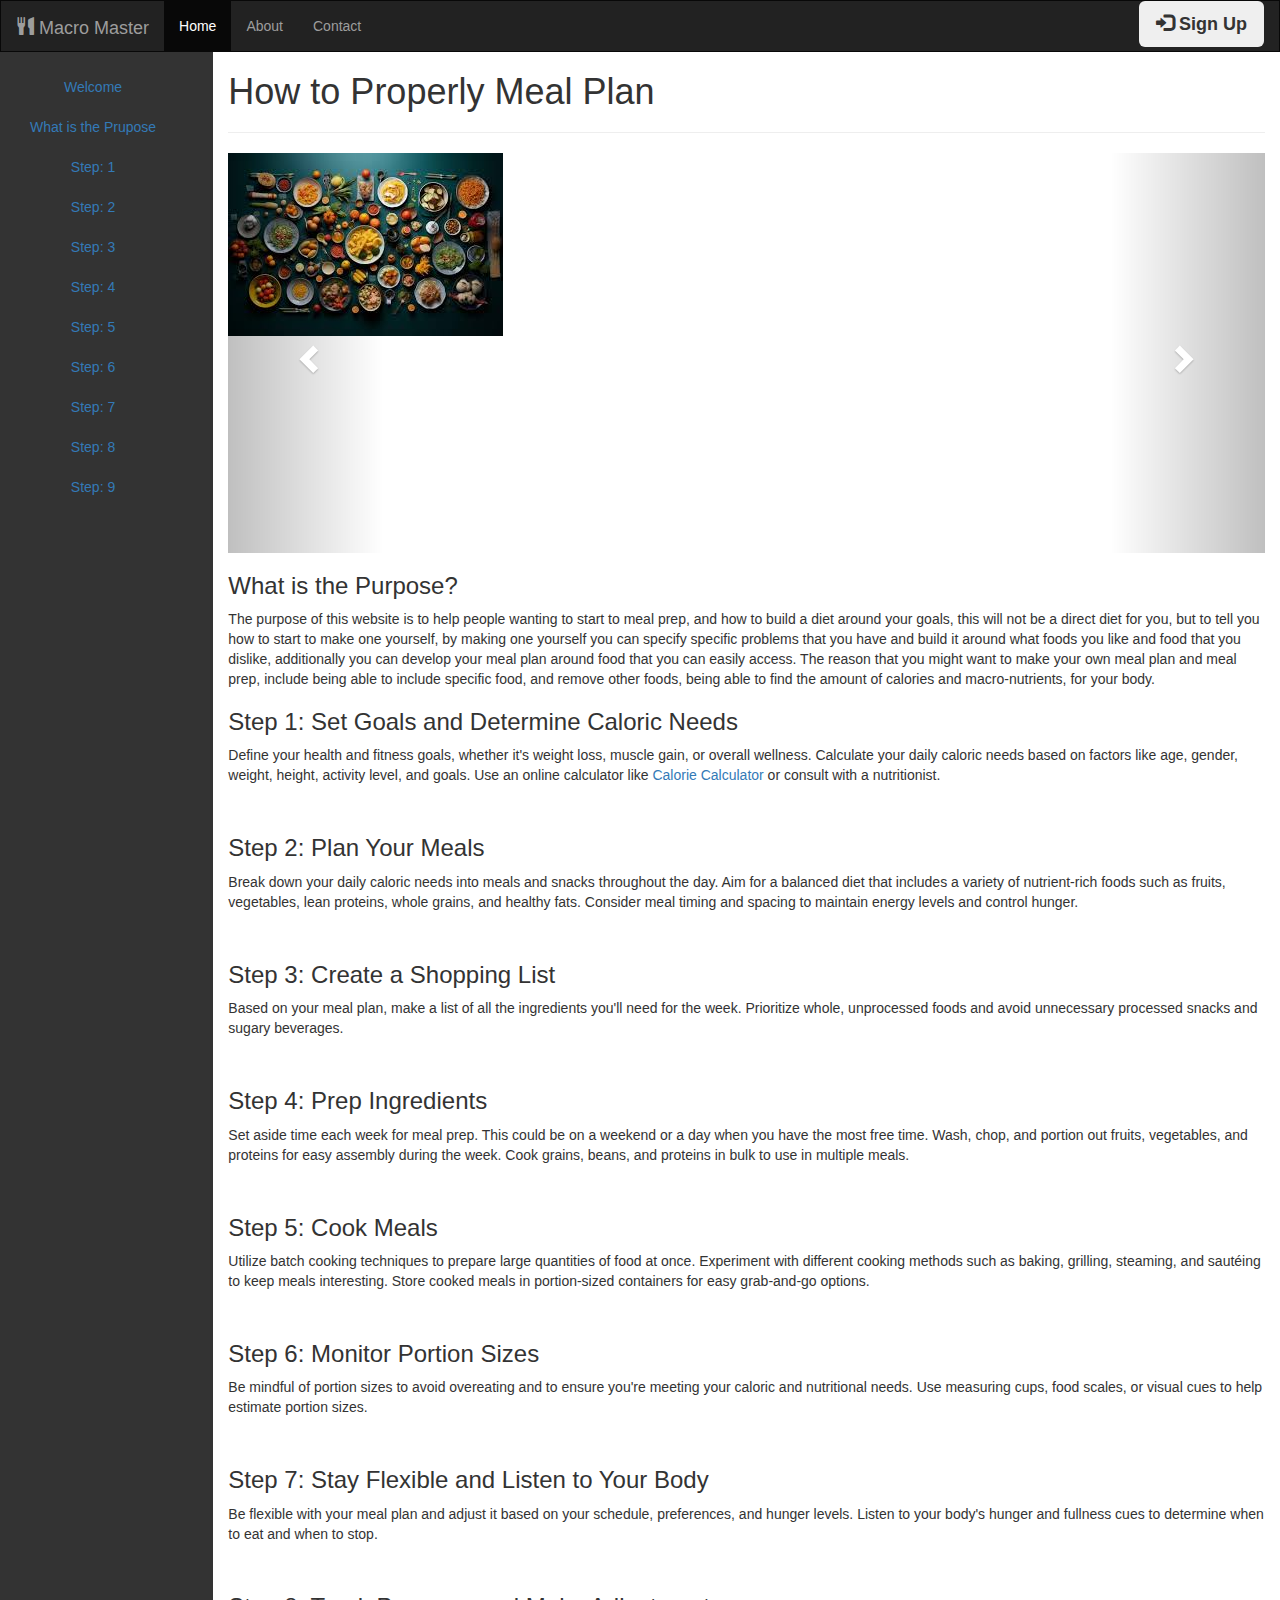
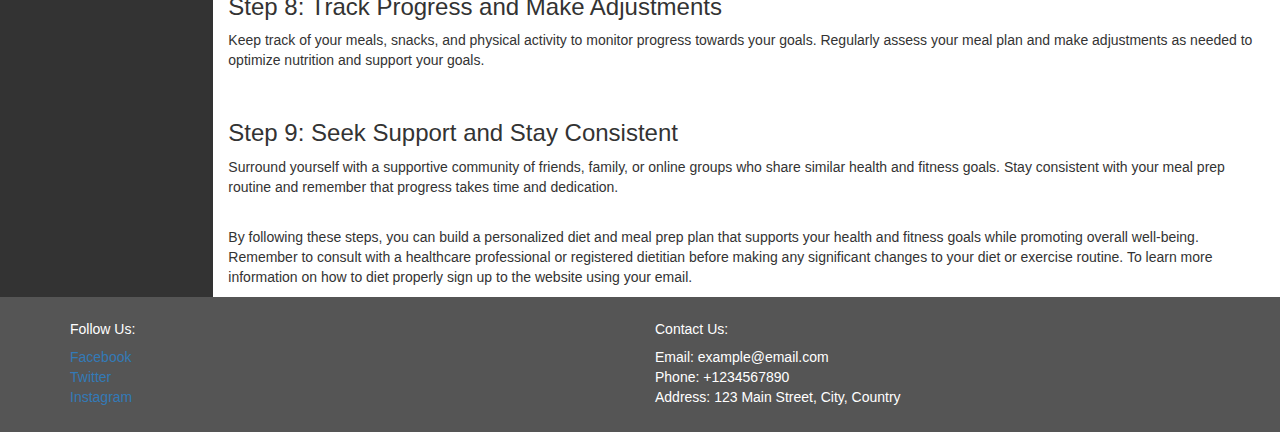
==== index.html @ 3bf72161 "Update and rename home.html to index.html" ====
<!DOCTYPE html>
<html lang="en">
    <head>
        <title>Macro Master</title>
        <meta charset="utf-8">
        <meta name="viewport" content="width=device-width, initial-scale=1">
        <link rel="stylesheet" href="https://maxcdn.bootstrapcdn.com/bootstrap/3.4.1/css/bootstrap.min.css">
        <script src="https://ajax.googleapis.com/ajax/libs/jquery/3.7.1/jquery.min.js"></script>
        <script src="https://maxcdn.bootstrapcdn.com/bootstrap/3.4.1/js/bootstrap.min.js"></script>
        <link rel="stylesheet" type="text/css" href="style.css">
    </head>
    <body style="background-color: #333;">

        <nav class="navbar navbar-inverse">
            <div class="container-fluid">
                <div class="navbar-header">
                    <button type="button" class="navbar-toggle" data-toggle="collapse" data-target="#myNavbar">
                        <span class="icon-bar"></span>
                        <span class="icon-bar"></span>
                        <span class="icon-bar"></span>                        
                    </button>
                    <a class="navbar-brand" href="#"><span class="glyphicon glyphicon-cutlery"></span> Macro Master</a>
                </div>
                <div class="collapse navbar-collapse" id="myNavbar">
                    <ul class="nav navbar-nav">
                        <li class="active"><a href="index.html">Home</a></li>
                        <li><a href="about.html">About</a></li>
                        <li><a href="contact.html">Contact</a></li>
                    </ul>
                    <ul class="nav navbar-nav navbar-right">
                        <li><button class="btn btn-lg btn-outline-dark important" href="#"><span class="glyphicon glyphicon-log-in"></span> Sign Up</button></li>
                    </ul>
                </div>
            </div>
        </nav>
<div class="container-fluid text-center">    
    <div class="row content">
        <div class="col-sm-2 sidenav">
            <ul class="nav flex-column">
              <li class="nav-item"><a class="nav-link" href="#section1">Welcome</a></li>
              <li class="nav-item"><a class="nav-link" href="#section2">What is the Prupose</a></li>
              <li class="nav-item"><a class="nav-link" href="#section3">Step: 1</a></li>
              <li class="nav-item"><a class="nav-link" href="#section4">Step: 2</a></li>
              <li class="nav-item"><a class="nav-link" href="#section5">Step: 3</a></li>
              <li class="nav-item"><a class="nav-link" href="#section6">Step: 4</a></li>
              <li class="nav-item"><a class="nav-link" href="#section7">Step: 5</a></li>
              <li class="nav-item"><a class="nav-link" href="#section8">Step: 6</a></li>
              <li class="nav-item"><a class="nav-link" href="#section9">Step: 7</a></li>
              <li class="nav-item"><a class="nav-link" href="#section10">Step: 8</a></li>
              <li class="nav-item"><a class="nav-link" href="#section11">Step: 9</a></li>
            </ul>
          </div>
        <div class="col-sm-10 text-left" style="background-color: #fff">
            <h1 id="section1">How to Properly Meal Plan</h1>
            <hr>
            <div id="myCarousel" class="carousel slide" data-ride="carousel">
              <!-- Indicators -->
              <ol class="carousel-indicators">
                <li data-target="#myCarousel" data-slide-to="0" class="active"></li>
                <li data-target="#myCarousel" data-slide-to="1"></li>
                <li data-target="#myCarousel" data-slide-to="2"></li>
              </ol>
            
              <!-- Wrapper for slides -->
              <div class="carousel-inner">
                <div class="item active">
                  <img src="assets/table of foods.jpg">
                </div>
            
                <div class="item">
                  <img src="assets/table full of food 2.jpg">
                </div>
            
                <div class="item">
                  <img src="assets/table of food 3.jpg">
                </div>
              </div>
            
              <!-- Left and right controls -->
              <a class="left carousel-control" href="#myCarousel" data-slide="prev">
                <span class="glyphicon glyphicon-chevron-left"></span>
                <span class="sr-only">Previous</span>
              </a>
              <a class="right carousel-control" href="#myCarousel" data-slide="next">
                <span class="glyphicon glyphicon-chevron-right"></span>
                <span class="sr-only">Next</span>
              </a>
            </div>
            
            
            <h3 id="section2"> What is the Purpose?</h3>
            <p>The purpose of this website is to help people wanting to start to meal prep, and how to build a diet around your goals, this will not be a direct diet for you, but to tell you how to start to make one yourself, by making one yourself you can specify specific problems that you have and build it around what foods you like and food that you dislike, additionally you can develop your meal plan around food that you can easily access. The reason that you might want to make your own meal plan and meal prep, include being able to include specific food, and remove other foods, being able to find the amount of calories and macro-nutrients, for your body.</p>
            <h3 id="section3">Step 1: Set Goals and Determine Caloric Needs</h3>
            <p> Define your health and fitness goals, whether it's weight loss, muscle gain, or overall wellness. Calculate your daily caloric needs based on factors like age, gender, weight, height, activity level, and goals. Use an online calculator like <a href="https://www.calculator.net/macro-calculator.html" target="_blank"> Calorie Calculator</a> or consult with a nutritionist.
            </p>
            <br>
            <h3 id="section4">Step 2: Plan Your Meals</h3>
            <p>Break down your daily caloric needs into meals and snacks throughout the day. Aim for a balanced diet that includes a variety of nutrient-rich foods such as fruits, vegetables, lean proteins, whole grains, and healthy fats. Consider meal timing and spacing to maintain energy levels and control hunger.</p>
            <br>
            <h3 id="section5">Step 3: Create a Shopping List</h3>
            <p>Based on your meal plan, make a list of all the ingredients you'll need for the week. Prioritize whole, unprocessed foods and avoid unnecessary processed snacks and sugary beverages.</p>
            <br>
            <h3 id="section6">Step 4: Prep Ingredients</h3>
            <p>Set aside time each week for meal prep. This could be on a weekend or a day when you have the most free time. Wash, chop, and portion out fruits, vegetables, and proteins for easy assembly during the week. Cook grains, beans, and proteins in bulk to use in multiple meals.</p>
            <br>
            <h3 id="section7">Step 5: Cook Meals</h3>
            <p>Utilize batch cooking techniques to prepare large quantities of food at once. Experiment with different cooking methods such as baking, grilling, steaming, and sautéing to keep meals interesting. Store cooked meals in portion-sized containers for easy grab-and-go options.</p>
            <br>
            <h3 id="section8">Step 6: Monitor Portion Sizes</h3>
            <p>Be mindful of portion sizes to avoid overeating and to ensure you're meeting your caloric and nutritional needs. Use measuring cups, food scales, or visual cues to help estimate portion sizes.</p>
            <br>
            <h3 id="section9">Step 7: Stay Flexible and Listen to Your Body</h3>
            <p>Be flexible with your meal plan and adjust it based on your schedule, preferences, and hunger levels. Listen to your body's hunger and fullness cues to determine when to eat and when to stop.</p>
            <br>
            <h3 id="section10">Step 8: Track Progress and Make Adjustments</h3>
            <p>Keep track of your meals, snacks, and physical activity to monitor progress towards your goals. Regularly assess your meal plan and make adjustments as needed to optimize nutrition and support your goals.</p>
            <br>
            <h3 id="section11">Step 9: Seek Support and Stay Consistent</h3>
            <p>Surround yourself with a supportive community of friends, family, or online groups who share similar health and fitness goals. Stay consistent with your meal prep routine and remember that progress takes time and dedication.</p>
            <br>
            <p>By following these steps, you can build a personalized diet and meal prep plan that supports your health and fitness goals while promoting overall well-being. Remember to consult with a healthcare professional or registered dietitian before making any significant changes to your diet or exercise routine. To learn more information on how to diet properly sign up to the website using your email.</p>
        </div>
    </div>
</div>

<footer class="footer">
    <div class="container">
      <div class="row">
        <div class="col-md-6">
          <h5>Follow Us:</h5>
          <ul class="list-unstyled">
            <li><a href="#">Facebook</a></li>
            <li><a href="#">Twitter</a></li>
            <li><a href="#">Instagram</a></li>
          </ul>
        </div>
        <div class="col-md-6">
          <h5>Contact Us:</h5>
          <ul class="list-unstyled">
            <li>Email: example@email.com</li>
            <li>Phone: +1234567890</li>
            <li>Address: 123 Main Street, City, Country</li>
          </ul>
        </div>
      </div>
    </div>
  </footer>
  

</body>
</html>
---- style.css ----
/* Remove the navbar's default margin-bottom and rounded borders */ 
.navbar {
    margin-bottom: 0;
    border-radius: 0;
}
    
/* Set height of the grid so .sidenav can be 100% (adjust as needed) */
.row.content {height: 450px}
    
/* Set gray background color and 100% height */
.sidenav {
    display: flex;
    background-color: #333;
    padding-top: 15px;
    height: 100vh;
    overflow-y: auto;
}
    
/* Set black background color, white text and some padding */
footer {
    background-color: #555;
    color: white;
    padding: 15px;
}
    
/* On small screens, set height to 'auto' for sidenav and grid */
@media screen and (max-width: 767px) {
    .sidenav {
        height: auto;
        padding: 15px;
    }
    .row.content {height:auto;} 
}
.no-hover {
    pointer-events: none;
    
}
.main-img {
    margin-left: auto;
    margin-right: auto;
    display : block;
    width: 55%;
    height:auto;
}
.nav {
    text-align: center;
}
.important {
    font-weight: bold;
}
.carousel {
    height: 400px;
    width: auto;
}
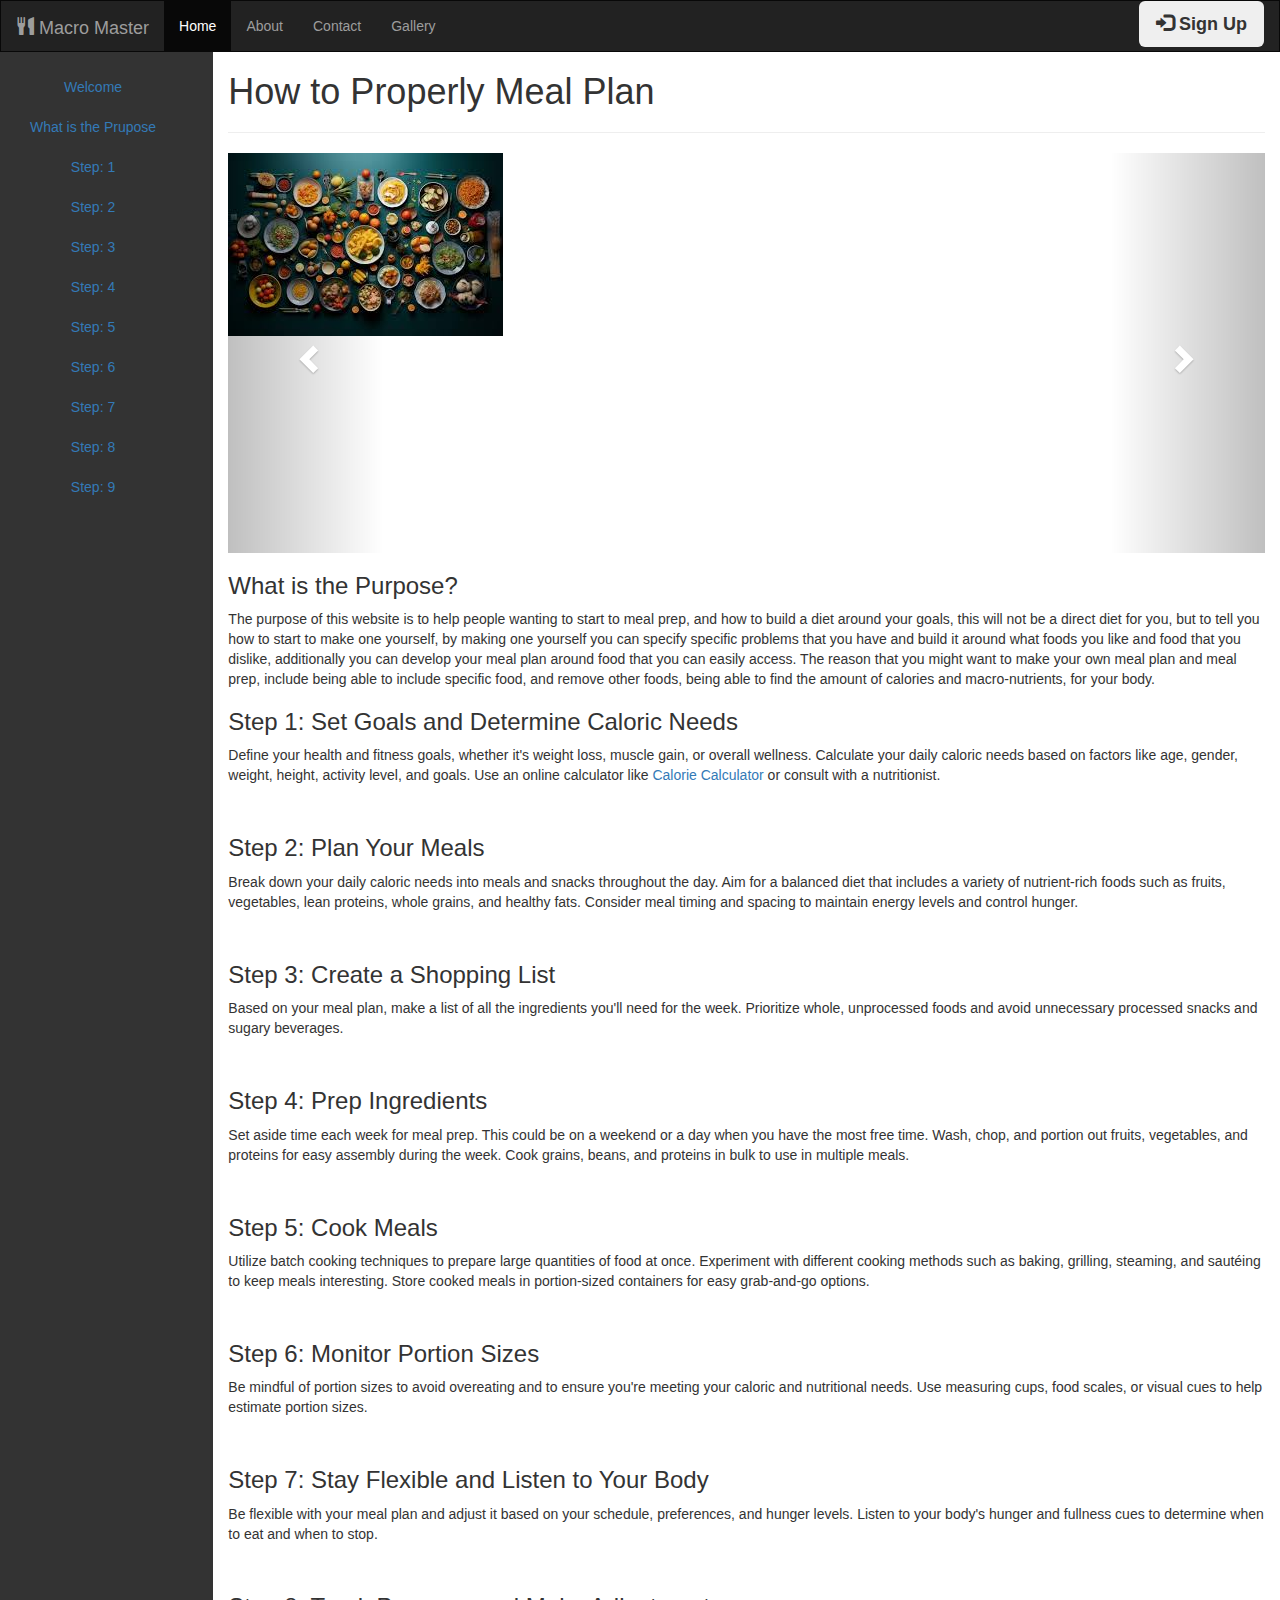
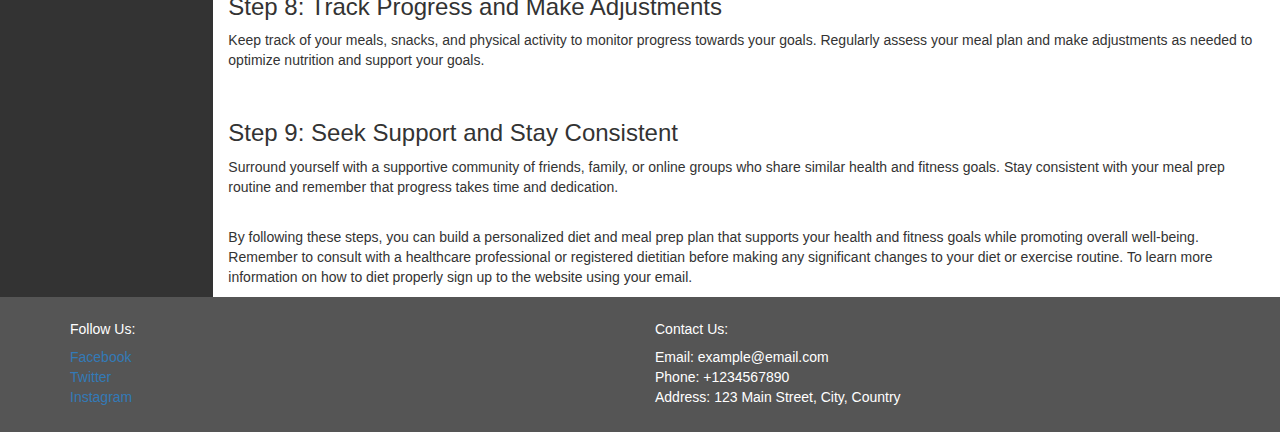
==== commit 7eabdac5: "added gallery to navbar" ====
--- a/index.html
+++ b/index.html
@@ -26,6 +26,7 @@
                         <li class="active"><a href="index.html">Home</a></li>
                         <li><a href="about.html">About</a></li>
                         <li><a href="contact.html">Contact</a></li>
+                        <li><a href="gallery.html">Gallery</a></li>
                     </ul>
                     <ul class="nav navbar-nav navbar-right">
                         <li><button class="btn btn-lg btn-outline-dark important" href="#"><span class="glyphicon glyphicon-log-in"></span> Sign Up</button></li>
@@ -33,6 +34,7 @@
                 </div>
             </div>
         </nav>
+<!--hello-->
 <div class="container-fluid text-center">    
     <div class="row content">
         <div class="col-sm-2 sidenav">
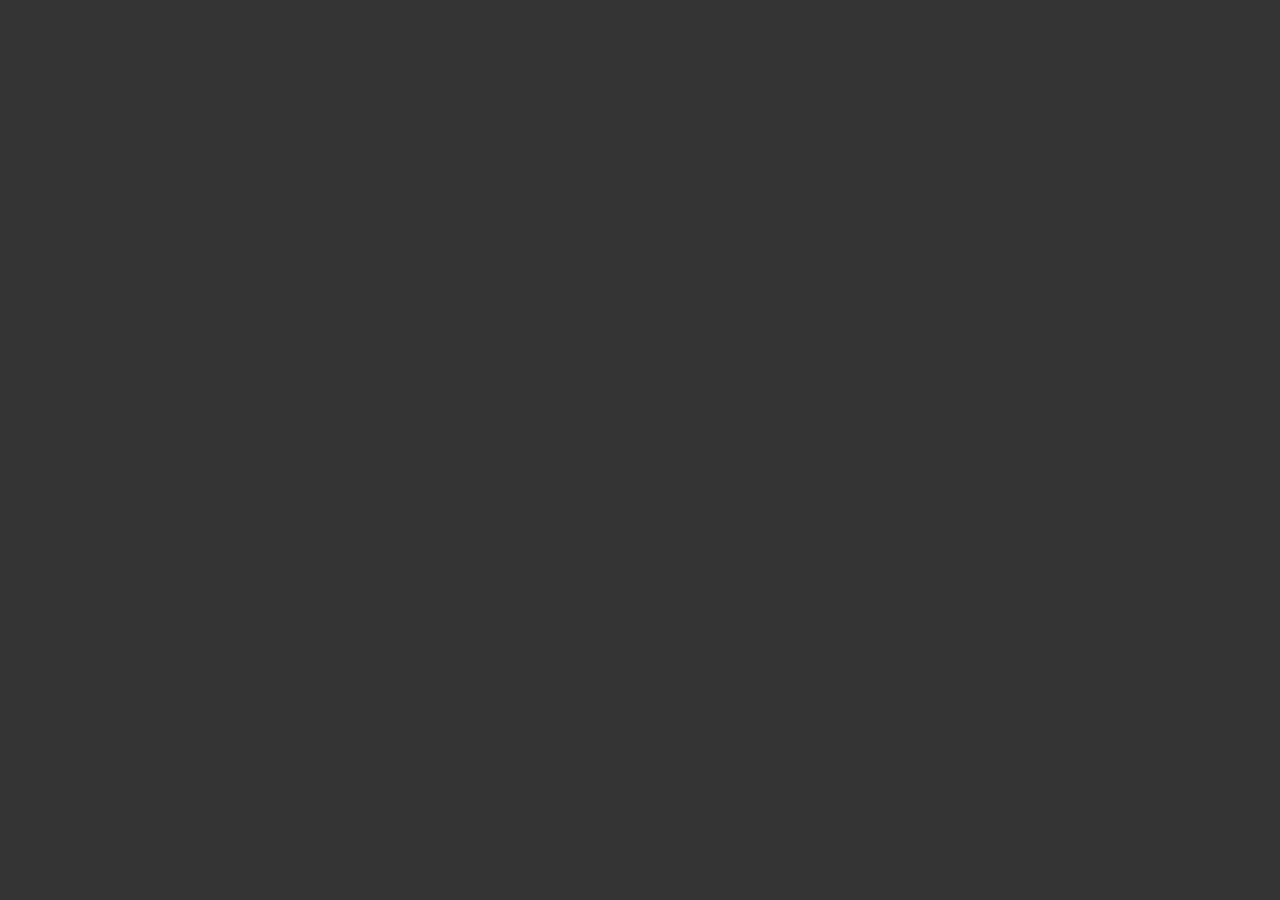
==== commit ce7c453a: "popup menu" ====
--- a/index.html
+++ b/index.html
@@ -147,7 +147,18 @@
       </div>
     </div>
   </footer>
-  
+  <script>
+    document.addEventListener("DOMContentLoaded", function() {
+    var name = localStorage.getItem("username");
+
+    if (!name) {
+        name = prompt("Please enter your name:");
+        localStorage.setItem("username", name);
+    }
+
+    document.body.innerHTML = "<h1>Welcome, " + name + "!</h1>";
+});
+  </script>
 
 </body>
 </html>
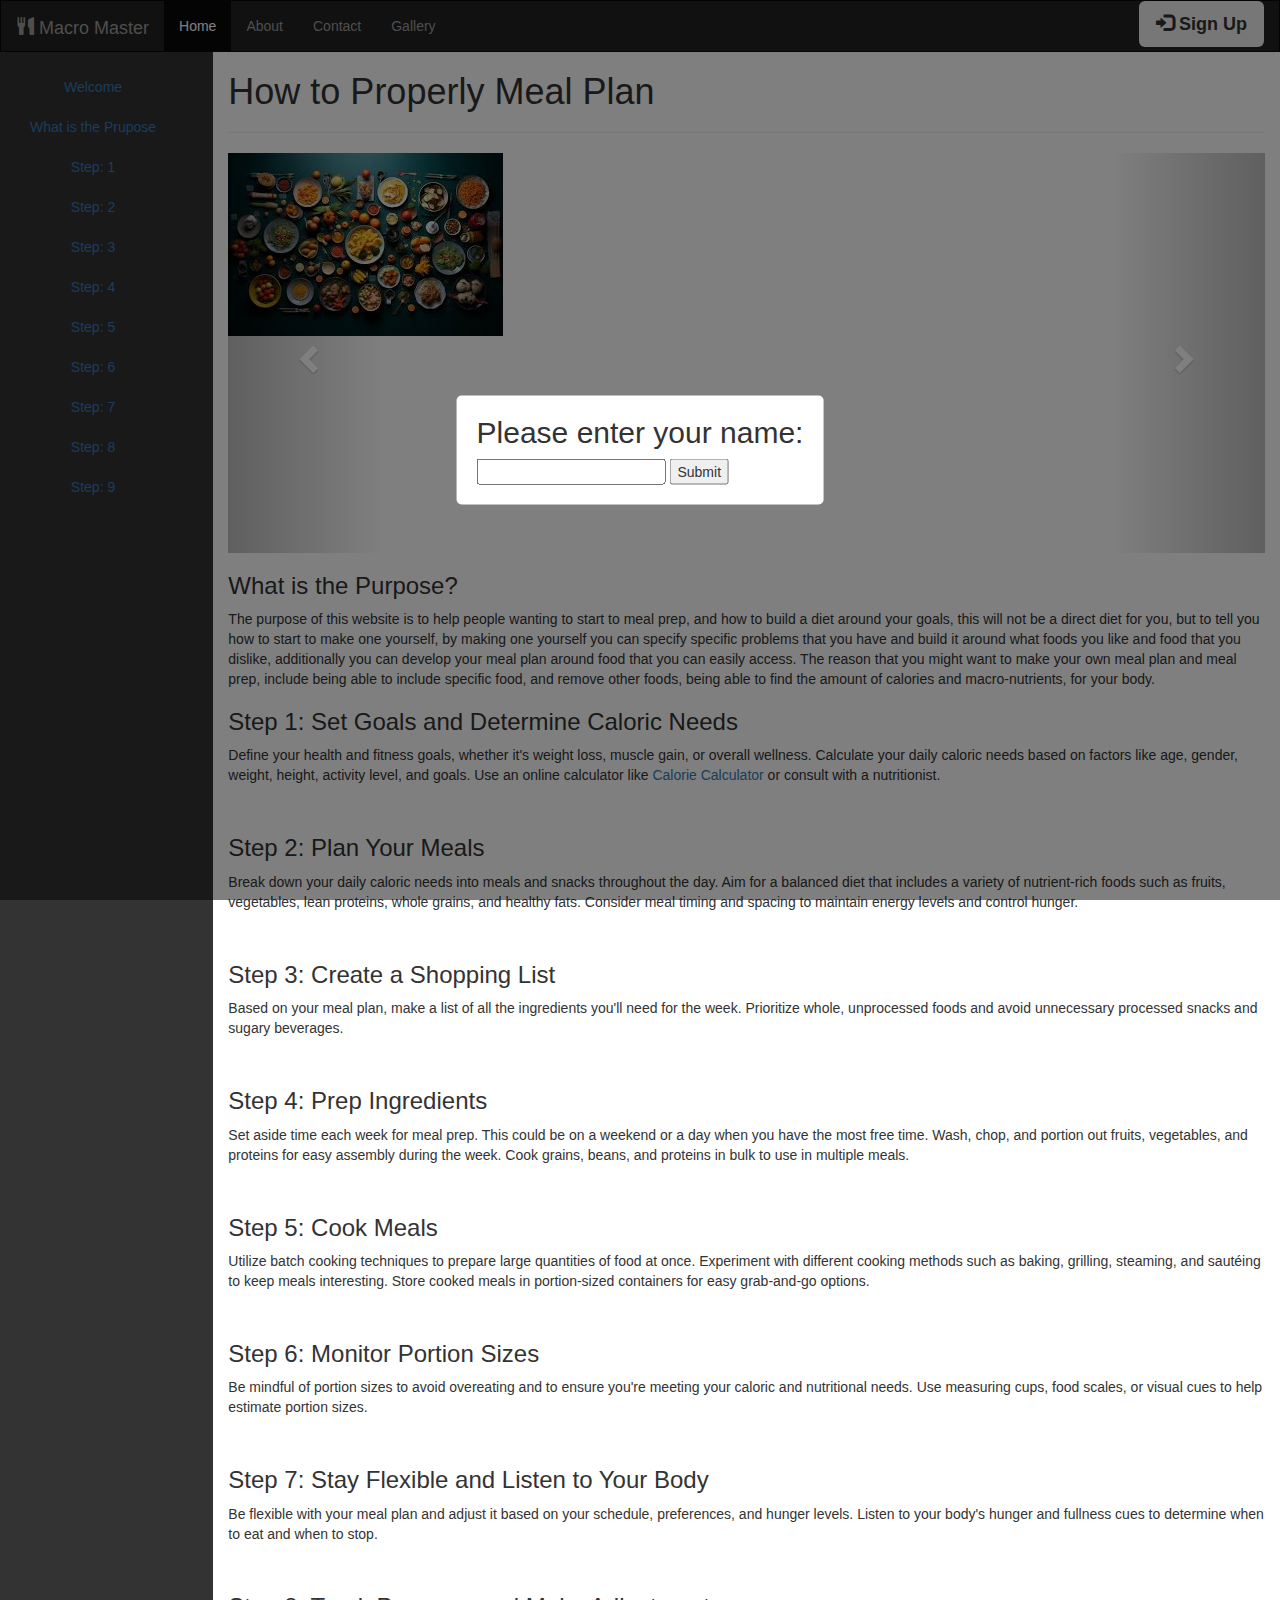
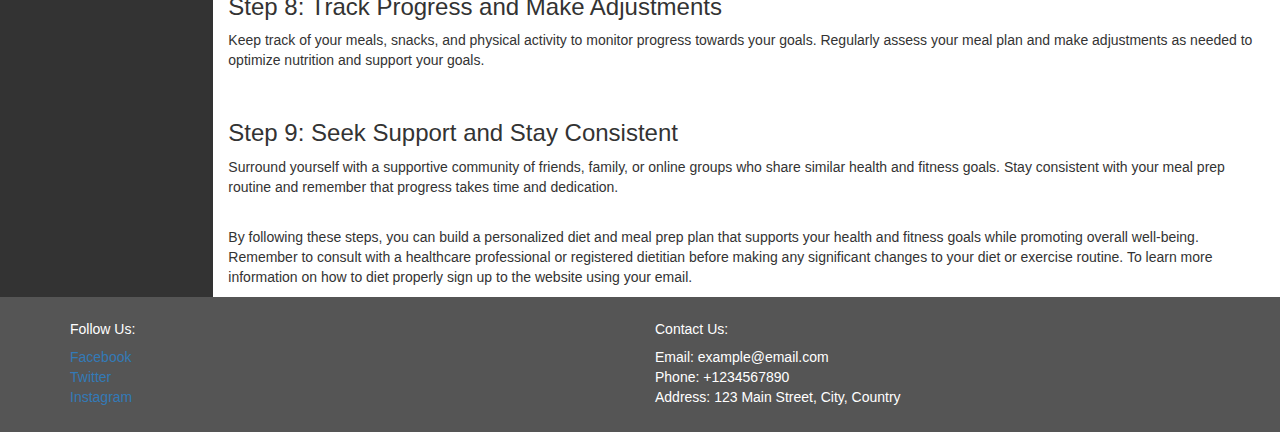
==== commit c7bd34ee: "popup menu v2" ====
--- a/index.html
+++ b/index.html
@@ -7,6 +7,7 @@
         <link rel="stylesheet" href="https://maxcdn.bootstrapcdn.com/bootstrap/3.4.1/css/bootstrap.min.css">
         <script src="https://ajax.googleapis.com/ajax/libs/jquery/3.7.1/jquery.min.js"></script>
         <script src="https://maxcdn.bootstrapcdn.com/bootstrap/3.4.1/js/bootstrap.min.js"></script>
+        <script src="javascript.js"></script>
         <link rel="stylesheet" type="text/css" href="style.css">
     </head>
     <body style="background-color: #333;">
@@ -34,7 +35,6 @@
                 </div>
             </div>
         </nav>
-<!--hello-->
 <div class="container-fluid text-center">    
     <div class="row content">
         <div class="col-sm-2 sidenav">
@@ -53,6 +53,15 @@
             </ul>
           </div>
         <div class="col-sm-10 text-left" style="background-color: #fff">
+          <div id="overlay" class="overlay">
+            <div id="popup" class="popup">
+                <div class="popup-content">
+                    <h2>Please enter your name:</h2>
+                    <input type="text" id="nameInput">
+                    <button onclick="saveName()">Submit</button>
+                </div>
+            </div>
+        </div>    
             <h1 id="section1">How to Properly Meal Plan</h1>
             <hr>
             <div id="myCarousel" class="carousel slide" data-ride="carousel">
@@ -148,17 +157,31 @@
     </div>
   </footer>
   <script>
-    document.addEventListener("DOMContentLoaded", function() {
-    var name = localStorage.getItem("username");
+      document.addEventListener("DOMContentLoaded", function() {
+      var name = localStorage.getItem("username");
 
-    if (!name) {
-        name = prompt("Please enter your name:");
-        localStorage.setItem("username", name);
-    }
+      if (!name) {
+          document.getElementById("overlay").style.display = "block";
+      } else {
+          displayWelcomeMessage(name);
+      }
+  });
 
-    document.body.innerHTML = "<h1>Welcome, " + name + "!</h1>";
-});
+  function saveName() {
+      var name = document.getElementById("nameInput").value;
+      if (name.trim() !== "") {
+          localStorage.setItem("username", name);
+          document.getElementById("overlay").style.display = "none";
+          displayWelcomeMessage(name);
+      } else {
+          alert("Please enter a valid name.");
+      }
+  }
+
+  function displayWelcomeMessage(name) {
+      document.body.innerHTML = "<h1>Welcome, " + name + "!</h1>";
+  }
+
   </script>
-
 </body>
 </html>
--- a/style.css
+++ b/style.css
@@ -52,4 +52,32 @@
 .carousel {
     height: 400px;
     width: auto;
-}+}
+.overlay {
+    display: none;
+    position: fixed;
+    top: 0;
+    left: 0;
+    width: 100%;
+    height: 100%;
+    background-color: rgba(0, 0, 0, 0.5);
+    z-index: 999;
+}
+
+.popup {
+    display: flex;
+    justify-content: center;
+    align-items: center;
+    position: fixed;
+    top: 50%;
+    left: 50%;
+    transform: translate(-50%, -50%);
+    background-color: white;
+    padding: 20px;
+    border-radius: 5px;
+    z-index: 1000;
+}
+
+.popup-content h2 {
+    margin-top: 0;
+}
